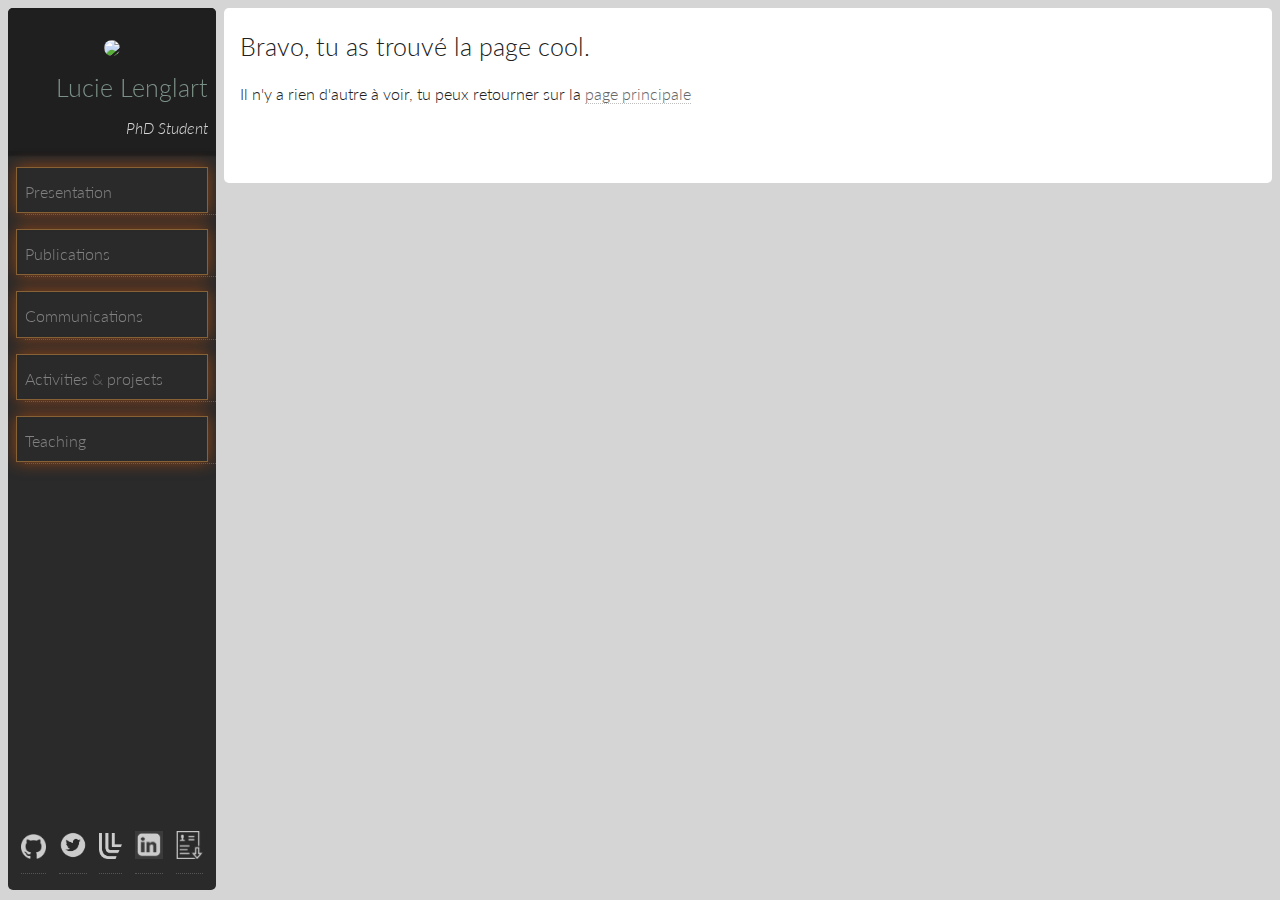
==== class.html @ 1cd7e391 "commit 7bis test marrant" ====
<!DOCTYPE html>
<html>
  <head>
    <meta charset="UTF-8">
    <link rel="stylesheet" href="style.css">
    <link rel="stylesheet" href="https://fonts.googleapis.com/css?family=Lato">
    <link rel="stylesheet" href="https://fonts.googleapis.com/css?family=Sofia&effect=fire">
  </head>

<!--Body sup-->
 <body class = "special">

 <!---sidebar--> 
  <div class = "sidenav" style = "height: 98%; display: flex; flex-direction: column; align-items: center; justify-content: space-between ; margin-left: 0.5rem; border-radius: 5px">
    <div><!--for keeping together pic+ nav.buttons-->
    <div class = "logo" style = "display : flex; flex-direction: column;background-color: #1f1f1f ; box-shadow: 5px 5px  2px #1d1d1d">
        <span class = "image" style= " align-items: center; margin: auto; margin-top: 1rem;"> <img width = "100rem" height = "auto" style ="border-radius: 50%" src = "https://media.licdn.com/dms/image/C4E03AQEm8-ZzebGMJA/profile-displayphoto-shrink_400_400/0/1653589144809?e=1687996800&v=beta&t=wvOx2u2tmHDNkCVaWCaEFseVRZ9NX7Hhv5q75DHqQ7M"> </span>
        <h1 class ="font-effect-fire" style= "margin : 0; margin-right: 1rem; width : 13rem; text-align: right; color: #7b9086; " >Lucie Lenglart</h1>
        <p style= "margin : 0; margin-right: 1rem; font-size: medium; text-align: right; color: #d5d5d5;"> <i> PhD Student </i> </p>
    </div>
      <section  style = " max-width: 13rem; max-height:5rem; display: block; text-align: left; margin: 0px; ; justify-content: center">
        <ul style= "display : block; font-size:medium;justify-content: flex-start; margin-top: 1rem;">
          <li class = "fuller-button" style = "margin: 0px;"><a href="index.html" style="position : relative; width : 105% "><span class="cat" style="font-size: medium;" >Presentation</span></a></li>
          <li class = "fuller-button"><a href="pub.html" style=" width : 105%;"><span  style="font-size: medium;">Publications</a></span></li>
          <li class = "fuller-button"><a href="com.html" style="width : 105%"><span  style="font-size: medium;">Communications</span></a></li>
          <li class = "fuller-button"><a href="resp.html" style="width : 105%"><span  style="font-size: medium;">Activities <b>&</b> projects </span></a></li>
          <li class = "fuller-button"><a href="teach.html" style="width : 105%"><span  style="font-size: medium;">Teaching</a></li>
        </ul>
      </section>
    </div>  
    <div style = "display : flex; width : 13rem; flex-direction: row; align-items: center; justify-content: space-evenly; padding-bottom: 1rem;"> 
      <a href="https://github.com/LucieLenglart"><img width = "25rem" height = "auto" src = "Images/git.png" style = "filter:invert(80%);"></a>
      <a href="https://twitter.com/LenglartLucie?t=8xLxWEmrKn6KyKytqk8zlQ&s=09"><img width = "28rem" height = "auto" src = "Images/twitter.png" style = "filter:invert(80%);"></a>
      <a href="https://pro.univ-lille.fr/lucie-lenglart/"><img width = "23rem" height = "auto" src = "Images/univ.png" style = "filter:invert(80%);"></a>
      <a href="https://fr.linkedin.com/in/lucie-lenglart-5a798216a"><img width = "28rem" height = "auto" src = "Images/link.png" style = "filter:invert(80%);"> </a>
      <a href="cv.html"><img width = "27rem" height = "auto" src = "Images/cv.png" style = "filter:invert(80%);"></a>

    </div>
    </div>

    <div class = "main", style = "height: 98%;position : relative ; margin : 0.5rem; margin-left:14rem; border-radius: 5px; background-color: #ffffff" border-radius: 5px"> 
      <section id="top" class="one dark cover" style ="padding : 1rem" >
        <div class="container" >

          <div>
            <p style = "background-color: white; border-radius: 3px; height : 98% ">Bravo, tu as trouvé la page cool. <br> <span style="font-size: medium;">Il n'y a rien d'autre à voir, tu peux retourner sur la <strong> <a href="index.html"> page principale</a> </strong> </span> </p>
          </div>


          </div>
        </section>
    </div>
  </div>
 </body>
</html>
---- style.css ----
html, body, div, span, applet, object,
iframe, h1, h2, h3, h4, h5, h6, p, blockquote,
pre, a, abbr, acronym, address, big, cite,
code, del, dfn, em, img, ins, kbd, q, s, samp,
small, strike, strong, sub, sup, tt, var, b,
u, i, center, dl, dt, dd, ol, ul, li, fieldset,
form, label, legend, table, caption, tbody,
tfoot, thead, tr, th, td, article, aside,
canvas, details, embed, figure, figcaption,
footer, header, hgroup, menu, nav, output, ruby,
section, summary, time, mark, audio, video {
	margin: 0;
	padding: 0;
	border: 0;
	font-size: 100%;
  font-family: "Lato" ;
	vertical-align: baseline;}

article, aside, details, figcaption, figure,
footer, header, hgroup, menu, nav, section {
	display: block;}

body {
	line-height: 1;
  margin: 0;
}

bottom {
  margin: auto;
	padding: auto;
	border: auto;
	font-size: 100%;
	font: inherit;
	vertical-align:bottom;
}

cat {
	margin: auto;
	padding: auto;
	border: auto;
	font-size: 100%;
	font: inherit;
	vertical-align:bottom;
  align-items: justify ;
  
}

parent{
  display : flex;
  flex-direction : column;
  justify-content: space-between;
}


ol, ul {
	list-style: none;
}

blockquote, q {
	quotes: none;
}

	blockquote:before, blockquote:after, q:before, q:after {
		content: '';
		content: none;
	}

table {
	border-collapse: collapse;
	border-spacing: 0;
}

body {
	-webkit-text-size-adjust: none;
}

mark {
	background-color: transparent;
	color: inherit;
}

input::-moz-focus-inner {
	border: 0;
	padding: 0;
}

input, select, textarea {
	-moz-appearance: none;
	-webkit-appearance: none;
	-ms-appearance: none;
	appearance: none;
}

/* Basic */

	html {
		box-sizing: border-box;
	}

	*, *:before, *:after {
		box-sizing: inherit;
	}

	body {
		background: #d5d5d5;;
		font-family: 'Source Sans Pro', sans-serif;
		font-size: 19pt;
		font-weight: 300;
		line-height: 1.75em;
		color: #202020;
	}


	input, textarea, select {
		font-family: 'Source Sans Pro', sans-serif;
		font-size: 19pt;
		font-weight: 300;
		line-height: 1.75em;
		color: #202020;
	}

	h1, h2, h3, h4, h5, h6 {
		font-weight: 300;
		color: rgba(30, 46, 53, 0.915);
		line-height: 1.5em;
	}

	h1 a, h2 a, h3 a, h4 a, h5 a, h6 a {
		color: inherit;
		text-decoration: none;
	}

		h1 a strong, h2 a strong, h3 a strong, h4 a strong, h5 a strong, h6 a strong {
			color: #202020;
		}

	h2 {
		font-size: 1em;
		letter-spacing: -1px;
    font-style: "bold";
	}

		h2.alt {
			color: #202020;
		}

			h2.alt strong {
				color: #202020;
			}

	h3 {
		font-size: 1.5em;
	}

	header {
		margin: 0 0 2em 0;
	}

		header > p {
			margin: 0em 0 0 0;
		}

	footer {
		margin: 2em 0 0 0;
	}

	strong, b {
		font-weight: 300;
		color: #666;
	}

	em, i {
		font-style: italic;
	}

	a {
		text-decoration: none;
		color: inherit;
		border-bottom: dotted 1px rgba(128, 128, 128, 0.5);
		-moz-transition: color 0.35s ease-in-out, border-bottom-color 0.35s ease-in-out;
		-webkit-transition: color 0.35s ease-in-out, border-bottom-color 0.35s ease-in-out;
		-ms-transition: color 0.35s ease-in-out, border-bottom-color 0.35s ease-in-out;
		transition: color 0.35s ease-in-out, border-bottom-color 0.35s ease-in-out;
		outline: 0;
	}

		a:hover {
			color: #202020;
			border-bottom-color: rgba(255, 255, 255, 0);
		}

	sub {
		position: relative;
		top: 0.5em;
		font-size: 0.8em;
	}

	sup {
		position: relative;
		top: -0.5em;
		font-size: 0.8em;
	}

	hr {
		border: 0;
		border-top: solid 1px #ddd;
	}

	blockquote {
		border-left: solid 0.5em #ddd;
		padding: 1em 0 1em 2em;
		font-style: italic;
	}

	p, ul, ol, dl, table {
		margin-bottom: 2em;
	}

	br.clear {
		clear: both;
	}

  /*list*/
	ul {
		list-style: disc;
		padding-left: 1em;
	}

		ul li {
			padding-left: 0.5em;
		}

	ol {
		list-style: decimal;
		padding-left: 1.25em;
	}

		ol li {
			padding-left: 0.25em;
		}
/*div nav :*/
	#nav ul {
		list-style: none;
		padding-left: 0;
		margin-bottom: 0;
	}

		#nav ul li {
			padding-left: 0;
		}

			#nav ul li a {
				display: block;
				padding: 0.12em 1em 0.12em 1em;
				color: #d5d5d5;
				text-decoration: none;
				outline: 0;
				border: 0;
				-moz-transition: none;
				-webkit-transition: none;
				-ms-transition: none;
				transition: none;
			}

				#nav ul li a span {
					position: relative;
					display: block;
					font-size: 0.8em;
				}

					#nav ul li a span:before {
						position: absolute;
						left: 0;
						color: #d5d5d5;;
						text-align: center;
						width: 1.25em;
					}

				#nav ul li a.active {
					background: rgba(56, 56, 56, 0.15);
					box-shadow: inset 0 0 0.25em 0 rgba(0, 0, 0, 0.125);
					color: #cbcbcb;
				}

        #nav ul li a:hover {
          color: #ffffff;;
          background-color: #000000;
          transform: translate(0.5em, 0);
          width: 110%;
        }

					#nav ul li a.active span:before {
						color: #202020;
					}
      
/* Main */

#main {
  margin-left: 0px;
}

  #main > section {
    margin: 0;
    overflow: hidden;
    padding: 4em 0;
    box-shadow: inset 0 1px 0 0 rgba(255, 255, 255, 0.05), inset 0 0.1em 0.1em 0 rgba(255, 255, 255, 0.025);
    text-align: center;
    background-image: url("images/overlay.png");
  }

    #main > section.dark {
      color: #202020;
      color: rgba(255, 255, 255, 0.75);
    }

      #main > section.dark h2, #main > section.dark h3, #main > section.dark h4, #main > section.dark h5, #main > section.dark h6 {
        color: inherit;
      }

      #main > section.dark strong {
        color: #202020;
        border-color: inherit;
      }

      #main > section.dark a {
        color: #202020;
        border-color: inherit;
      }

        #main > section.dark a:hover {
          border-bottom-color: rgba(255, 255, 255, 0);
        }

    #main > section.cover {
      padding: 10em 0;
      background-size: cover;
      background-position: center center;
    }

    #main > section.one {
      background-color: #dbdada;
      background-image: url("../../images/banner.jpg");
    }

    #main > section.two {
      background-color: #dbdada;
    }

    #main > section.three {
      background-color: #dbdada;
    }

    #main > section.four {
      background-color: #dbdada;
    }

/*//*/
    #logo {
      position: relative;
    }
  
      #logo h1 {
        position: relative;
        color: #202020;
        font-weight: 600;
        font-size: 1em;
        line-height: 1em;
      }
  
      #logo p {
        position: relative;
        display: block;
        font-size: 0.6em;
        color: rgba(255, 255, 255, 0.5);
        line-height: 1.25em;
        margin: 0.5em 0 0 0;
      }
  
      #image {
        position: absolute;
        left: 5em;
        top: 5em;
        border-radius: 50%
      }

      .sidenav {
        width: 13rem; /* Set the width of the sidebar */
        position: fixed; /* Fixed Sidebar (stay in place on scroll) */
        z-index: 1; /* Stay on top */
        left: 0;
        background-color: #2a2a2a; /* white */
        overflow-x: hidden; /* Disable horizontal scroll */
        float:left;
    
      }
      
      /* The navigation menu links */
      .sidenav a {
        text-decoration: none;
        font-size: 1.4rem;
        color: #818181;
        display: block;
        float:left;
      }

      #sidenav a:hover {
        color: #ffffff;
        background-color: #000000;
      }
      
      .sidenav::-webkit-scrollbar {
        width: 0.3rem;               /* width of the entire scrollbar */
      }
      
      .sidenav::-webkit-scrollbar-track {
        background: rgb(121, 137, 145);        /* color of the tracking area */
      }
      
      .sidenav::-webkit-scrollbar-thumb {
        background-color: rgb(255, 255, 255);    /* color of the scroll thumb */
        border-radius: 2rem;       /* roundness of the scroll thumb */

      }


      body::-webkit-scrollbar {
        width: 0.5rem;               /* width of the entire scrollbar */
      }
      
      body::-webkit-scrollbar-track {
        background: rgb(57, 57, 57);        /* color of the tracking area */
      }
      
      body::-webkit-scrollbar-thumb {
        background-color: black;    /* color of the scroll thumb */
      }

	  .fuller-button {
		color: rgba(255,255,255,1);
		background:none;
		margin: auto;
		margin-top: 1em;
		border-radius: 0;
		transition: background-color 0.3s, box-shadow 0.3s, color 0.3s;
		box-shadow: inset 0 0 0em rgba(255, 72, 0, 0.5), 0 0 1em rgba(249, 97, 2, 0.5);
		border: rgb(134, 98, 54) solid 0.1rem;
	  }

		.fuller-button a:hover {
			background-color: rgba(249, 188, 46, 0.744);
			box-shadow: inset 0 0 0 rgba(255, 217, 0, 0.5), 0 0 1.5em rgba(255, 196, 0, 0.7);
			color:sienna;
			font-weight: bold;
			transform: translate(-0.5rem, -0.1rem);
		}
		.special{
			cursor: url("https://github.com/LucieLenglart/lucielenglart.github.io/blob/main/Images/curs.png"), auto;
		}
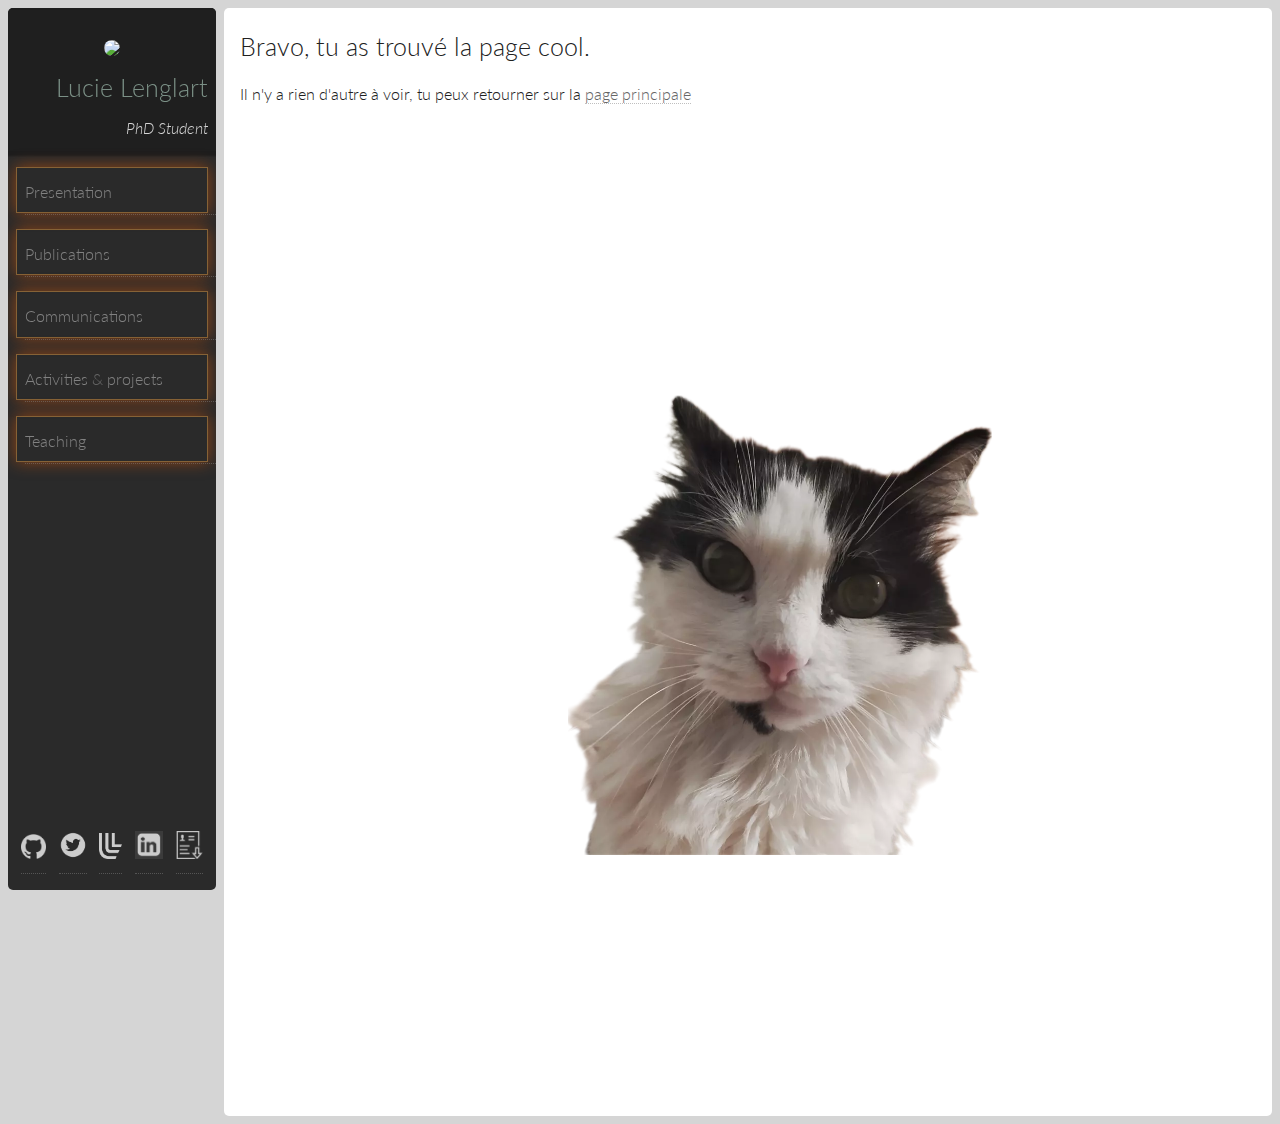
==== commit b789f0cf: "test" ====
--- a/class.html
+++ b/class.html
@@ -38,13 +38,17 @@
     </div>
     </div>
 
-    <div class = "main", style = "height: 98%;position : relative ; margin : 0.5rem; margin-left:14rem; border-radius: 5px; background-color: #ffffff" border-radius: 5px"> 
+    <div class = "main", style = "height: 98%; position : relative ; margin : 0.5rem; margin-left:14rem; border-radius: 5px; background-color: #ffffff" border-radius: 5px"> 
       <section id="top" class="one dark cover" style ="padding : 1rem" >
-        <div class="container" >
+        <div class="container; height : 98%; " >
 
           <div>
             <p style = "background-color: white; border-radius: 3px; height : 98% ">Bravo, tu as trouvé la page cool. <br> <span style="font-size: medium;">Il n'y a rien d'autre à voir, tu peux retourner sur la <strong> <a href="index.html"> page principale</a> </strong> </span> </p>
           </div>
+
+        <div> 
+          <img src = "Images/cat.png" style = "display: flex; flex-direction: row; align-items: right; justify-content: flex-end; padding-bottom:  1rem ;">
+        </div>
 
 
           </div>
--- a/style.css
+++ b/style.css
@@ -454,5 +454,5 @@
 			transform: translate(-0.5rem, -0.1rem);
 		}
 		.special{
-			cursor: url("https://github.com/LucieLenglart/lucielenglart.github.io/blob/main/Images/curs.png"), auto;
+			cursor: url("Images/curs.png"), auto;
 		}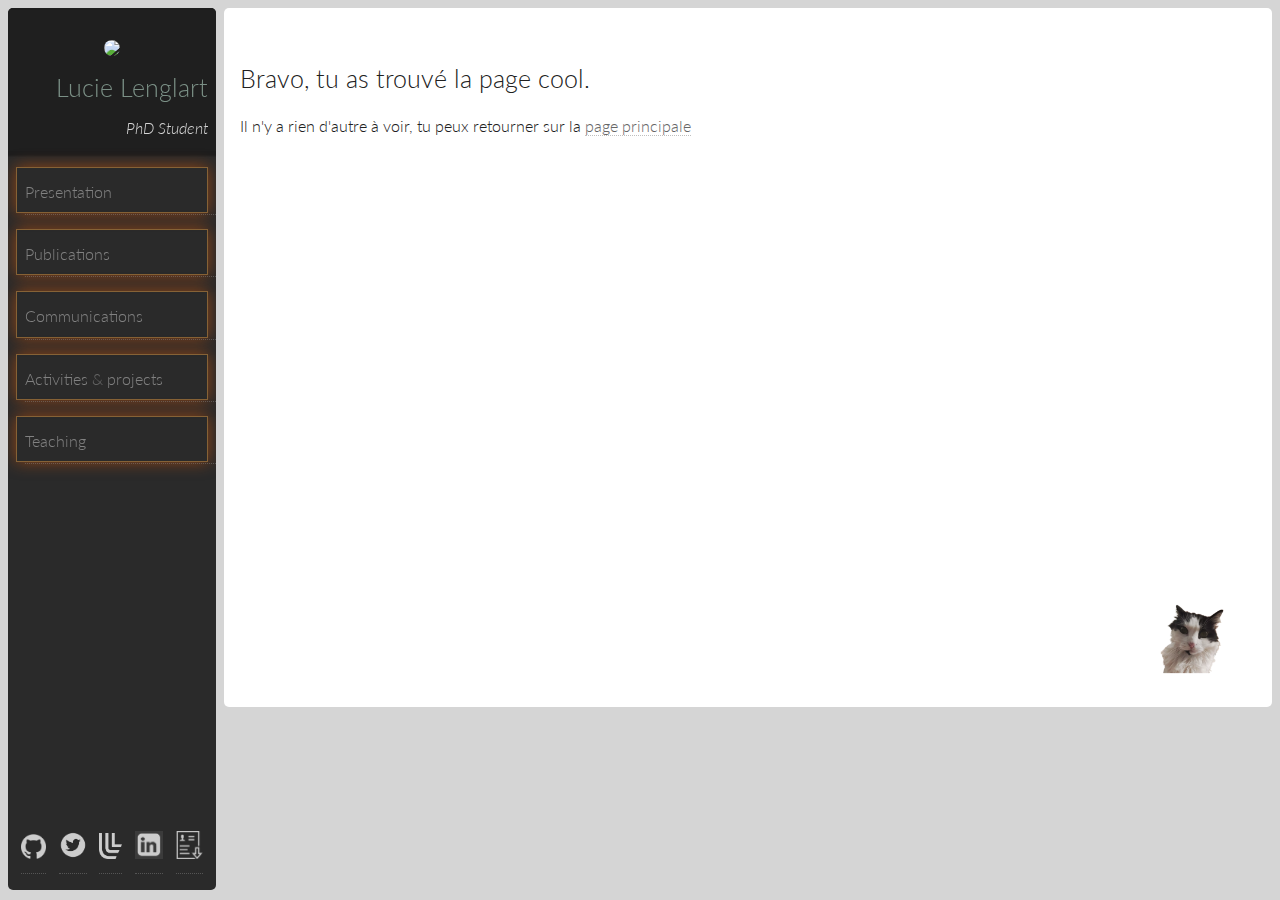
==== commit de43ffa3: "Xth commit - test" ====
--- a/class.html
+++ b/class.html
@@ -38,16 +38,16 @@
     </div>
     </div>
 
-    <div class = "main", style = "height: 98%; position : relative ; margin : 0.5rem; margin-left:14rem; border-radius: 5px; background-color: #ffffff" border-radius: 5px"> 
-      <section id="top" class="one dark cover" style ="padding : 1rem" >
-        <div class="container; height : 98%; " >
+    <div class = "main", style = "height: 43.7rem ; position : relative ; margin : 0.5rem; margin-left:14rem; border-radius: 5px; background-color: #ffffff" border-radius: 5px"> 
+      <section id="top" class="one dark cover" style ="padding : 1rem; " >
+        <div class="container" style = "height : 50 rem; display: block  " >
 
           <div>
-            <p style = "background-color: white; border-radius: 3px; height : 98% ">Bravo, tu as trouvé la page cool. <br> <span style="font-size: medium;">Il n'y a rien d'autre à voir, tu peux retourner sur la <strong> <a href="index.html"> page principale</a> </strong> </span> </p>
+            <p style = "background-color: white; border-radius: 3px; padding-top: 2rem;">Bravo, tu as trouvé la page cool. <br> <span style="font-size: medium;">Il n'y a rien d'autre à voir, tu peux retourner sur la <strong> <a href="index.html"> page principale</a> </strong> </span> </p>
           </div>
 
         <div> 
-          <img src = "Images/cat.png" style = "display: flex; flex-direction: row; align-items: right; justify-content: flex-end; padding-bottom:  1rem ;">
+          <img src = "Images/cat.png" style = "display : flex; width : 10rem; bottom: 0rem; right: 0rem; position : absolute ">
         </div>
 
 
--- a/style.css
+++ b/style.css
@@ -181,7 +181,7 @@
 		-webkit-transition: color 0.35s ease-in-out, border-bottom-color 0.35s ease-in-out;
 		-ms-transition: color 0.35s ease-in-out, border-bottom-color 0.35s ease-in-out;
 		transition: color 0.35s ease-in-out, border-bottom-color 0.35s ease-in-out;
-		outline: 0;
+		outline: none;
 	}
 
 		a:hover {
@@ -254,7 +254,7 @@
 				padding: 0.12em 1em 0.12em 1em;
 				color: #d5d5d5;
 				text-decoration: none;
-				outline: 0;
+				outline: none;
 				border: 0;
 				-moz-transition: none;
 				-webkit-transition: none;
@@ -455,4 +455,10 @@
 		}
 		.special{
 			cursor: url("Images/curs.png"), auto;
+		}
+		.special:link{
+			outline: none;
+			text-decoration: none;
+			border-bottom:none
+			
 		}